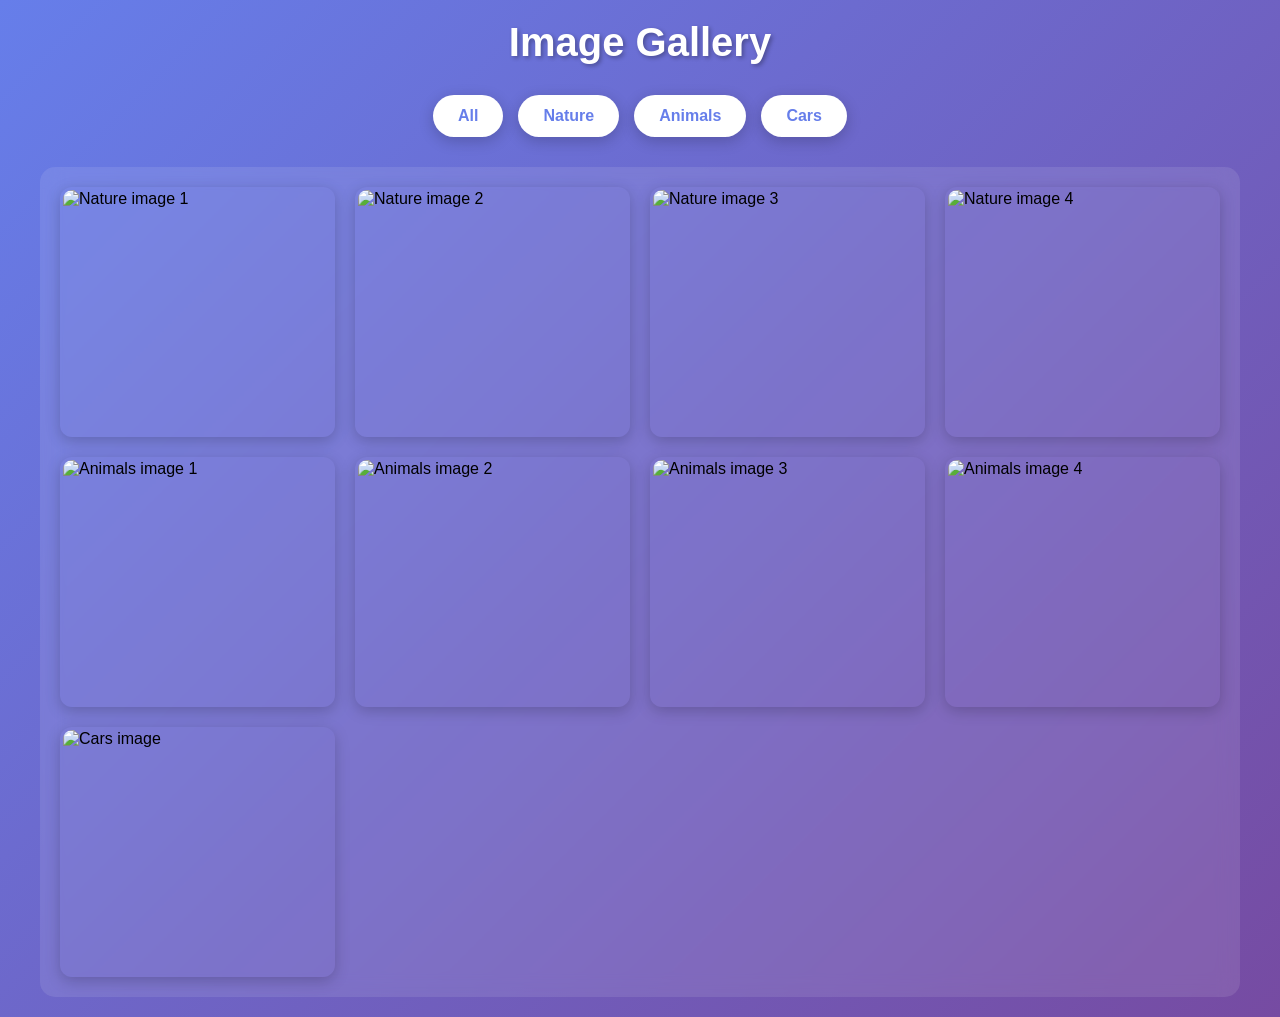
==== index.html @ c94ec348 "Rename image.html to index.html" ====
<!DOCTYPE html>
<html lang="en">
<head>
    <meta charset="UTF-8">
    <meta name="viewport" content="width=device-width, initial-scale=1.0">
    <title>Image Gallery</title>
    <link rel="stylesheet" href="style.css">
</head>
<body>

<h1>Image Gallery</h1>

<div class="buttons">
    <button onclick="filterImages('all')">All</button>
    <button onclick="filterImages('nature')">Nature</button>
    <button onclick="filterImages('animals')">Animals</button>
    <button onclick="filterImages('cars')">Cars</button>
</div>

<div class="gallery">
    <img src="C:\Users\VARSHA\Desktop\image\360_F_103258397_TojrlYJWzaAIBes3ICEa2S7hx4U2cUMw.jpg" class="nature" alt="Nature image 1">
    <img src="C:\Users\VARSHA\Desktop\image\images (2).jpg" class="nature" alt="Nature image 2">
    <img src="C:\Users\VARSHA\Desktop\image\download (2).jpg" class="nature" alt="Nature image 3">
    <img src="C:\Users\VARSHA\Desktop\image\images (3).jpg" class="nature" alt="Nature image 4">
    <img src="C:\Users\VARSHA\Desktop\image\images (1).jpg" class="animals" alt="Animals image 1">
    <img src="C:\Users\VARSHA\Desktop\image\images.jpg" class="animals" alt="Animals image 2">
    <img src="C:\Users\VARSHA\Desktop\image\download.jpg" class="animals" alt="Animals image 3">
    <img src="C:\Users\VARSHA\Desktop\image\download (1).jpg" class="animals" alt="Animals image 4">
    <img src="C:\Users\VARSHA\Desktop\image\ajithkumarracing.com-ajith-kumar-racing-track-test-11-ajith-kumar-racing-track-test-11-2048x1365.jpg" class="cars" alt="Cars image">
</div>

<div id="lightbox">
    <button id="prev">❮</button>
    <button id="close">✕</button>
    <img id="lightbox-img" alt="Expanded gallery image">
    <button id="next">❯</button>
</div>

<script src="script.js"></script>
</body>
</html>
---- style.css ----
* {
    margin: 0;
    padding: 0;
    box-sizing: border-box;
}

body {
    font-family: 'Arial', sans-serif;
    background: linear-gradient(135deg, #667eea 0%, #764ba2 100%);
    min-height: 100vh;
    padding: 20px;
}

h1 {
    text-align: center;
    color: white;
    margin-bottom: 30px;
    font-size: 2.5em;
    text-shadow: 2px 2px 4px rgba(0, 0, 0, 0.3);
}

.buttons {
    display: flex;
    justify-content: center;
    gap: 15px;
    margin-bottom: 30px;
    flex-wrap: wrap;
}

.buttons button {
    padding: 12px 25px;
    font-size: 16px;
    border: none;
    border-radius: 25px;
    background-color: white;
    color: #667eea;
    cursor: pointer;
    font-weight: bold;
    transition: all 0.3s ease;
    box-shadow: 0 4px 15px rgba(0, 0, 0, 0.2);
}

.buttons button:hover {
    background-color: #667eea;
    color: white;
    transform: translateY(-3px);
    box-shadow: 0 6px 20px rgba(0, 0, 0, 0.3);
}

.buttons button:active {
    transform: translateY(-1px);
}

.gallery {
    display: grid;
    grid-template-columns: repeat(auto-fit, minmax(250px, 1fr));
    gap: 20px;
    max-width: 1200px;
    margin: 0 auto;
    padding: 20px;
    background: rgba(255, 255, 255, 0.1);
    border-radius: 15px;
    backdrop-filter: blur(10px);
}

.gallery img {
    width: 100%;
    height: 250px;
    object-fit: cover;
    border-radius: 12px;
    cursor: pointer;
    transition: all 0.3s ease;
    box-shadow: 0 4px 15px rgba(0, 0, 0, 0.2);
    border: 3px solid transparent;
}

.gallery img:hover {
    transform: scale(1.05);
    box-shadow: 0 8px 25px rgba(0, 0, 0, 0.3);
    border-color: white;
}

#lightbox {
    display: none;
    position: fixed;
    top: 0;
    left: 0;
    width: 100%;
    height: 100%;
    background-color: rgba(0, 0, 0, 0.9);
    z-index: 1000;
    justify-content: center;
    align-items: center;
    overflow: hidden;
}

/* Constrain the image so its size doesn't push the buttons around */
#lightbox img {
    /* Allow the image to fill nearly the whole screen while keeping space for nav buttons */
    max-width: 98%;
    max-height: 98%;
    width: auto;
    height: auto;
    border-radius: 6px;
    object-fit: contain;
    box-shadow: 0 0 30px rgba(255, 255, 255, 0.3);
    display: block;
}

/* Position navigation buttons absolutely so they stay fixed on the sides */
#lightbox button {
    position: absolute;
    background-color: rgba(255, 255, 255, 0.12);
    border: none;
    color: white;
    font-size: 36px;
    width: 56px;
    height: 56px;
    border-radius: 50%;
    cursor: pointer;
    transition: all 0.18s ease;
    display: flex;
    align-items: center;
    justify-content: center;
    box-shadow: 0 6px 20px rgba(0,0,0,0.6);
    z-index: 1100;
}

#lightbox button:not(#close) {
    top: 50%;
    transform: translateY(-50%);
}

#lightbox button:not(#close):hover {
    background-color: rgba(255, 255, 255, 0.24);
    transform: translateY(-50%) scale(1.08);
}

#close {
    top: 18px;
    right: 18px;
    left: auto;
    transform: none;
    width: 46px;
    height: 46px;
    font-size: 24px;
    border-radius: 50%;
    background-color: rgba(255, 255, 255, 0.14);
    box-shadow: 0 5px 18px rgba(0, 0, 0, 0.5);
}

#close:hover {
    background-color: rgba(255, 255, 255, 0.3);
}

/* Specific side positions */
#prev { left: 18px; }
#next { right: 18px; }

/* Responsive design */
@media (max-width: 768px) {
    .gallery {
        grid-template-columns: repeat(auto-fit, minmax(150px, 1fr));
        gap: 15px;
    }

    .gallery img {
        height: 150px;
    }

    h1 {
        font-size: 2em;
    }

    #lightbox button {
        width: 50px;
        height: 50px;
        font-size: 30px;
    }
}
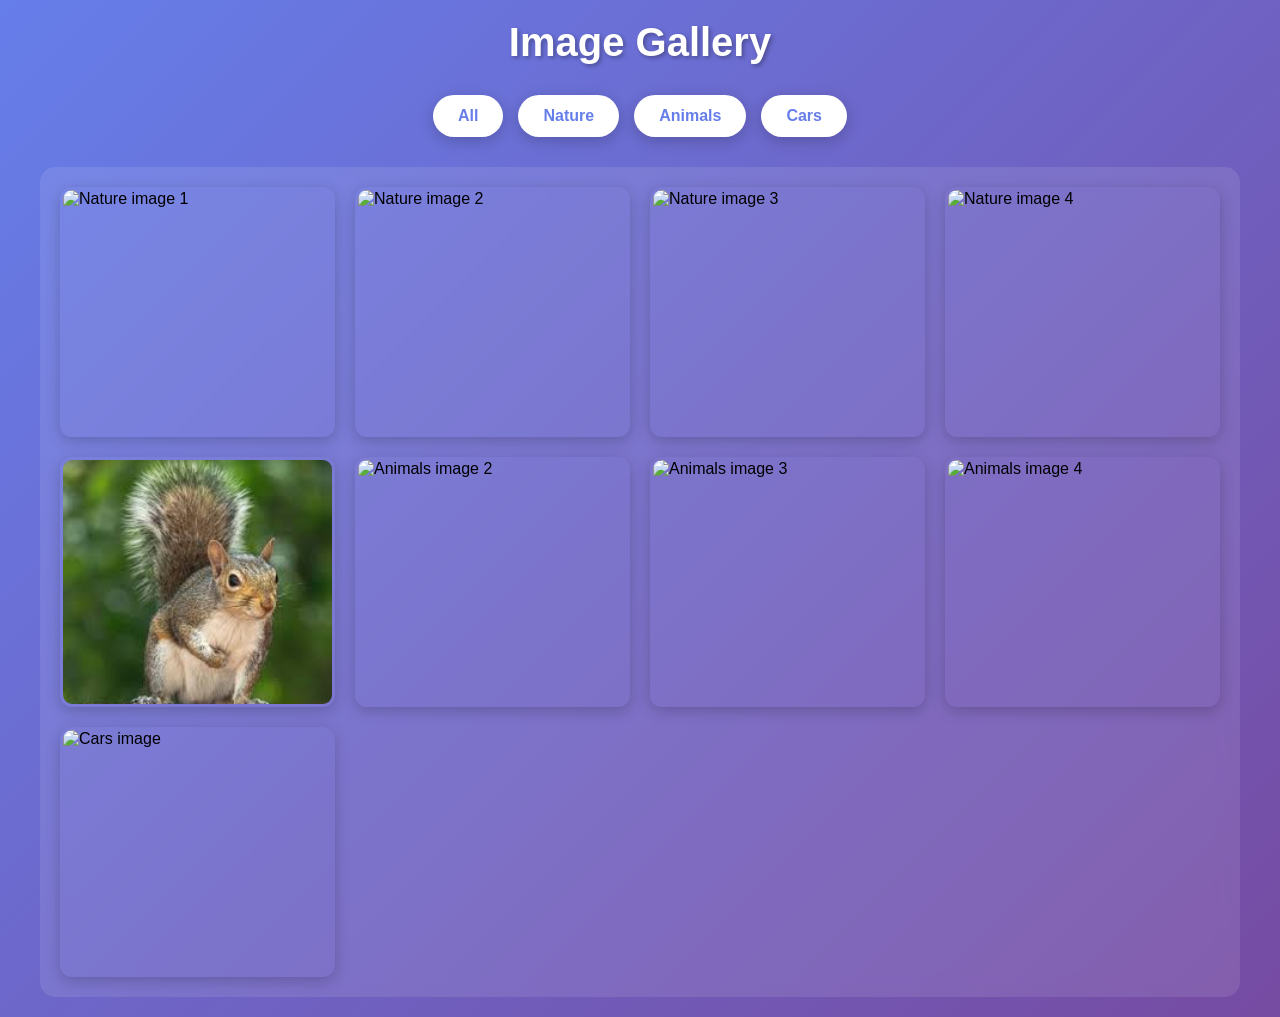
==== commit 5b03d0f5: "Update index.html" ====
--- a/index.html
+++ b/index.html
@@ -22,7 +22,7 @@
     <img src="C:\Users\VARSHA\Desktop\image\images (2).jpg" class="nature" alt="Nature image 2">
     <img src="C:\Users\VARSHA\Desktop\image\download (2).jpg" class="nature" alt="Nature image 3">
     <img src="C:\Users\VARSHA\Desktop\image\images (3).jpg" class="nature" alt="Nature image 4">
-    <img src="C:\Users\VARSHA\Desktop\image\images (1).jpg" class="animals" alt="Animals image 1">
+    <img src="images (1).jpg" class="animals" alt="Animals image 1">
     <img src="C:\Users\VARSHA\Desktop\image\images.jpg" class="animals" alt="Animals image 2">
     <img src="C:\Users\VARSHA\Desktop\image\download.jpg" class="animals" alt="Animals image 3">
     <img src="C:\Users\VARSHA\Desktop\image\download (1).jpg" class="animals" alt="Animals image 4">
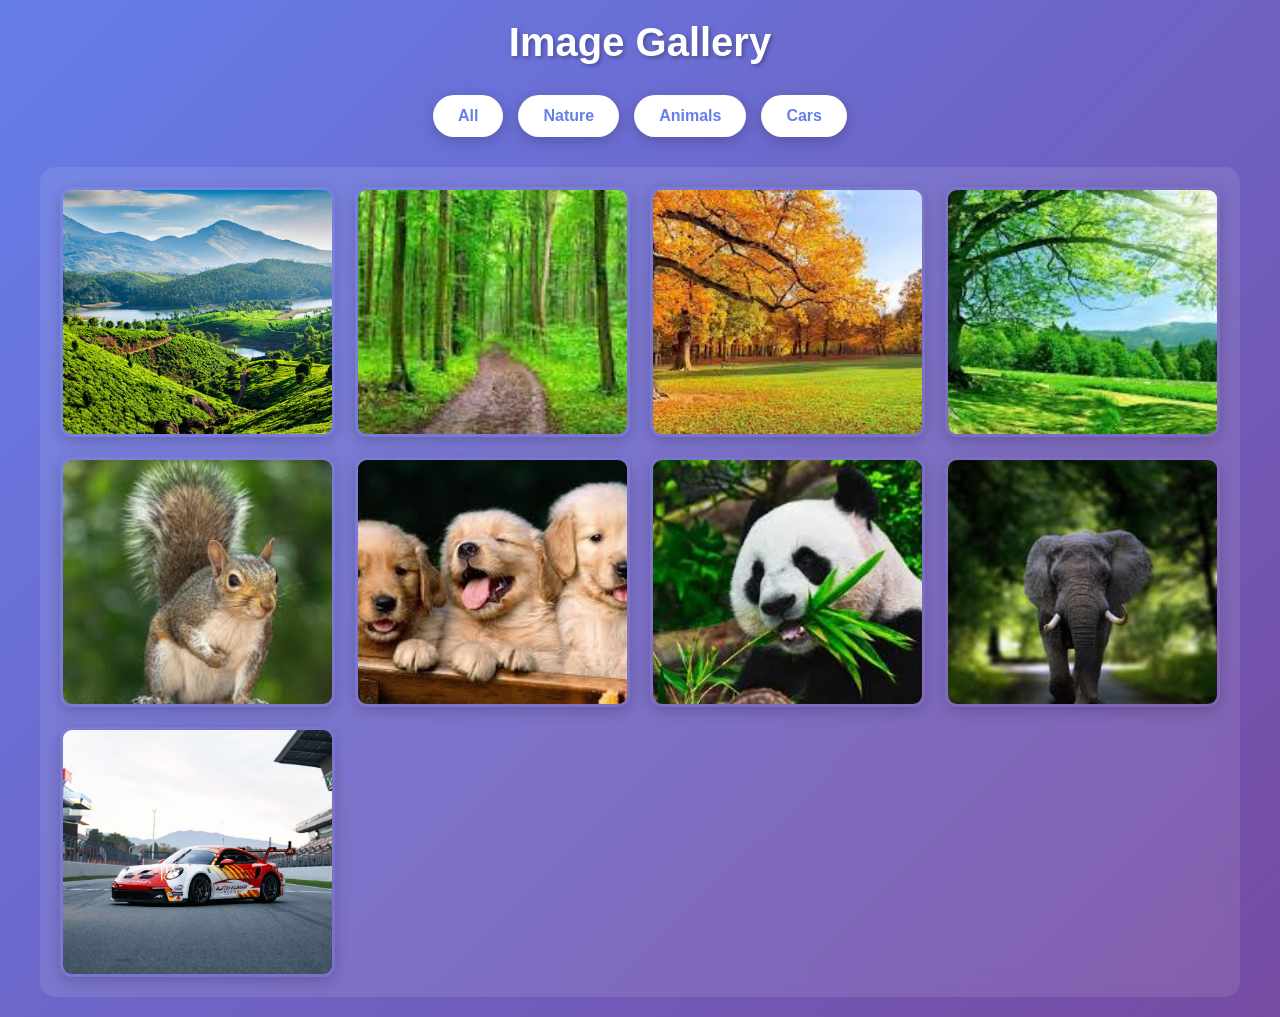
==== commit 1bee8c7d: "Update index.html" ====
--- a/index.html
+++ b/index.html
@@ -18,15 +18,15 @@
 </div>
 
 <div class="gallery">
-    <img src="C:\Users\VARSHA\Desktop\image\360_F_103258397_TojrlYJWzaAIBes3ICEa2S7hx4U2cUMw.jpg" class="nature" alt="Nature image 1">
-    <img src="C:\Users\VARSHA\Desktop\image\images (2).jpg" class="nature" alt="Nature image 2">
-    <img src="C:\Users\VARSHA\Desktop\image\download (2).jpg" class="nature" alt="Nature image 3">
-    <img src="C:\Users\VARSHA\Desktop\image\images (3).jpg" class="nature" alt="Nature image 4">
+    <img src="360_F_103258397_TojrlYJWzaAIBes3ICEa2S7hx4U2cUMw.jpg" class="nature" alt="Nature image 1">
+    <img src="images (2).jpg" class="nature" alt="Nature image 2">
+    <img src="download (2).jpg" class="nature" alt="Nature image 3">
+    <img src="images (3).jpg" class="nature" alt="Nature image 4">
     <img src="images (1).jpg" class="animals" alt="Animals image 1">
-    <img src="C:\Users\VARSHA\Desktop\image\images.jpg" class="animals" alt="Animals image 2">
-    <img src="C:\Users\VARSHA\Desktop\image\download.jpg" class="animals" alt="Animals image 3">
-    <img src="C:\Users\VARSHA\Desktop\image\download (1).jpg" class="animals" alt="Animals image 4">
-    <img src="C:\Users\VARSHA\Desktop\image\ajithkumarracing.com-ajith-kumar-racing-track-test-11-ajith-kumar-racing-track-test-11-2048x1365.jpg" class="cars" alt="Cars image">
+    <img src="images.jpg" class="animals" alt="Animals image 2">
+    <img src="download.jpg" class="animals" alt="Animals image 3">
+    <img src="download (1).jpg" class="animals" alt="Animals image 4">
+    <img src="ajithkumarracing.com-ajith-kumar-racing-track-test-11-ajith-kumar-racing-track-test-11-2048x1365.jpg" class="cars" alt="Cars image">
 </div>
 
 <div id="lightbox">
